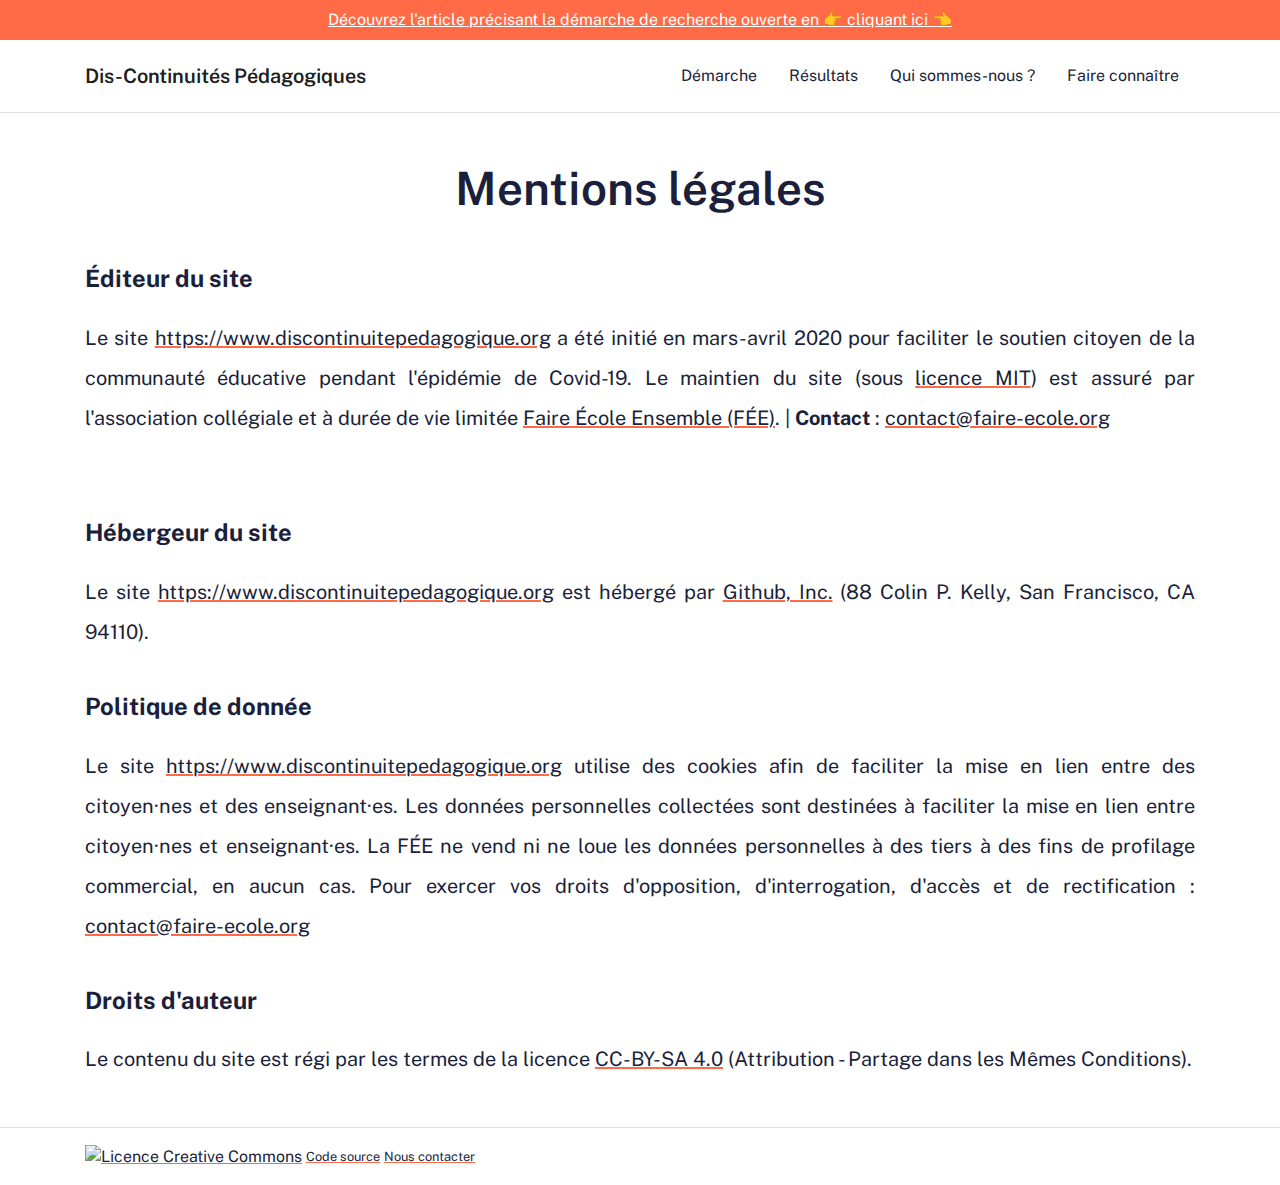
==== mentions-legales.html @ 0b31083a "Update mentions-legales.html" ====
<!doctype html>
<html lang="fr">
  <head>
    <meta charset="utf-8">
    <meta name="viewport" content="width=device-width, initial-scale=1, shrink-to-fit=no">
    <meta name="description" content="Faire École ensemble (Fée) est une association collégiale à durée de vie limitée qui regroupe des citoyen·nes venu·es d’horizons divers (enseignant·es, libristes, agent·es de la fonction publique, chercheur·euses, médiateur·trices numériques, etc.) pour soutenir la communauté éducative pendant l'épidémie de Covid-19.">
    <link rel="shortcut icon" type="image/png" href="assets/img/favicon.png"/>
    <title>Mentions Légales - Dis-continuités pédagogiques</title>

    <!-- OG META -->
    <meta property="og:type" content="website"/>
    <meta property="og:title" content="https://jeveuxaider.faire-ecole.org"/>
    <meta property="og:description" content="Faire École ensemble (Fée) est une association collégiale à durée de vie limitée qui regroupe des citoyen·nes venu·es d’horizons divers (enseignant·es, libristes, agent·es de la fonction publique, chercheur·euses, médiateur·trices numériques, etc.) pour soutenir la communauté éducative pendant l'épidémie de Covid-19."/>
    <meta property="og:image" content="https://jeveuxaider.faire-ecole.org/assets/img/og-image.png"/>
    <meta property="og:image:width" content="1200"/>
    <meta property="og:image:height" content="630"/>
    <meta property="og:image:alt" content="Faire École ensemble (Fée) est une association collégiale à durée de vie limitée qui regroupe des citoyen·nes venu·es d’horizons divers (enseignant·es, libristes, agent·es de la fonction publique, chercheur·euses, médiateur·trices numériques, etc.) pour soutenir la communauté éducative pendant l'épidémie de Covid-19."/>
    <meta property="og:url" content="https://jeveuxaider.faire-ecole.org"/>
    <!-- Bootstrap core CSS -->
    <link rel="stylesheet" href="https://maxcdn.bootstrapcdn.com/bootstrap/4.0.0/css/bootstrap.min.css" integrity="sha384-Gn5384xqQ1aoWXA+058RXPxPg6fy4IWvTNh0E263XmFcJlSAwiGgFAW/dAiS6JXm" crossorigin="anonymous">
    <script src="https://kit.fontawesome.com/4accd42ac8.js" crossorigin="anonymous"></script>

    <!-- Custom CSS  -->
    <link rel="stylesheet" type="text/css" href="assets/fonts/font.css">
    <link rel="stylesheet" type="text/css" href="custom.css">

    <!-- SEO -->
    <meta name="description" content="Soutenons les enseignant·es dans leur épreuve de la (dis)continuité pédagogique">
    <meta name="viewport" content="width=device-width, initial-scale=1">
    <meta http-equiv="Content-Type" content="text/html" charset="utf-8">

    <!-- Fathom - simple website analytics - https://github.com/usefathom/fathom -->
    <script>
      (function(f, a, t, h, o, m){
	  a[h]=a[h]||function(){
	      (a[h].q=a[h].q||[]).push(arguments)
	  };
	  o=f.createElement('script'),
	  m=f.getElementsByTagName('script')[0];
	  o.async=1; o.src=t; o.id='fathom-script';
	  m.parentNode.insertBefore(o,m)
      })(document, window, '//stats.continuitepedagogique.org/tracker.js', 'fathom');
      fathom('set', 'siteId', 'VIVXR');
      fathom('trackPageview');
    </script>
    <!-- / Fathom -->

  </head>

  <!--Start of Tawk.to Script-->
  <script type="text/javascript">
    var Tawk_API=Tawk_API||{}, Tawk_LoadStart=new Date();
    (function(){
	var s1=document.createElement("script"),s0=document.getElementsByTagName("script")[0];
	s1.async=true;
	s1.src='https://embed.tawk.to/5e707c7a8d24fc226588033b/default';
	s1.charset='UTF-8';
	s1.setAttribute('crossorigin','*');
	s0.parentNode.insertBefore(s1,s0);
    })();
  </script>
  <!--End of Tawk.to Script-->

  <body class="h-100">
    <!-- alert -->
    <a href="https://medium.com/continuit%C3%A9-p%C3%A9dagogique/une-recherche-ouverte-et-citoyen-ne-pour-t%C3%A9moigner-des-r%C3%A9alit%C3%A9s-de-la-continuit%C3%A9-p%C3%A9dagogique-6f49997f232b" class="bg-orange px-3 py-2 text-center text-white d-block">Découvrez l'article précisant la démarche de recherche ouverte en 👉 cliquant ici 👈</a>
    <!-- Navbar -->
    <nav class="navbar navbar-light bg-white border-bottom justify-content-between">
      <div class="container py-2">
        <a class="navbar-brand" href="https://discontinuitepedagogique.org/">Dis-Continuités Pédagogiques</a>
        <ul class="nav nav-pills justify-content-end">
	  <li class="nav-item">
            <a class="nav-link" href="https://discontinuitepedagogique.org#demarche">Démarche</a>
          </li>
          <li class="nav-item">
            <a class="nav-link" href="https://discontinuitepedagogique.org#resultats">Résultats</a>
          </li>
	  <li class="nav-item">
            <a class="nav-link" href="https://discontinuitepedagogique.org#qui-sommes-nous">Qui sommes-nous ?</a>	
          </li>
	   <li class="nav-item">
            <a class="nav-link" href="https://discontinuitepedagogique.org#faire-connaitre">Faire connaître</a>
          </li>	
        </ul>
      </div>
    </nav>
    <main class="container legal">
      <h1 class="text-center my-5">Mentions légales</h1>
      <h4>Éditeur du site</h4>
      <p>
        Le site <a href="https://www.discontinuitepedagogique.org">https://www.discontinuitepedagogique.org</a> a été initié en mars-avril 2020 pour faciliter le soutien citoyen de la communauté éducative pendant l'épidémie de Covid-19. Le maintien du site (sous <a href="https://github.com/Faire-Ecole/www">licence MIT</a>) est assuré par l'association collégiale et à durée de vie limitée <a href="https://wiki.faire-ecole.org/wiki/Association_Faire_Ecole_Ensemble">Faire École Ensemble (FÉE)</a>. | <span class="font-bold">Contact</span> : <a href="mailto:contact@faire-ecole.org">contact@faire-ecole.org</a><br><br>
      </p>
      <h4>Hébergeur du site</h4>
      <p>
        Le site <a href="https://www.discontinuitepedagogique.org">https://www.discontinuitepedagogique.org</a> est hébergé par <a href="https://github.com">Github, Inc.</a> (88 Colin P. Kelly, San Francisco, CA 94110). 
      </p>
      <h4>Politique de donnée</h4>
      <p>
        Le site <a href="https://www.discontinuitepedagogique.org">https://www.discontinuitepedagogique.org</a> utilise des cookies afin de faciliter la mise en lien entre des citoyen·nes et des enseignant·es.
        Les données personnelles collectées sont destinées à faciliter la mise en lien entre citoyen·nes et enseignant·es. La FÉE ne vend ni ne loue les données personnelles à des tiers à des fins de profilage commercial, en aucun cas.
        Pour exercer vos droits d'opposition, d'interrogation, d'accès et de rectification : <a href="contact@faire-ecole.org">contact@faire-ecole.org</a>
      </p>
      <h4>Droits d'auteur</h4>
      <p>
        Le contenu du site est régi par les termes de la licence <a href="https://creativecommons.org/licenses/by-sa/4.0/deed.fr">CC-BY-SA 4.0</a> (Attribution - Partage dans les Mêmes Conditions).
      </p>
    </main>

    <!-- footer -->
    <div class="footer mt-5 py-3 border-top">
      <div class="container clearfix">
	<a rel="license" href="https://creativecommons.org/licenses/by-sa/4.0/deed.fr"><img alt="Licence Creative Commons" style="border-width:0" src="https://i.creativecommons.org/l/by-sa/3.0/fr/80x15.png" /></a>
  <a href="https://github.com/Faire-Ecole/discontinuite-peda" class="small">Code source</a>
  <a href="mailto:contact@faire-ecole.org" class="small">Nous contacter</a>
      </div>
    </div>


    <!-- JS & Scripts -->
    <script src="https://code.jquery.com/jquery-3.2.1.slim.min.js" integrity="sha384-KJ3o2DKtIkvYIK3UENzmM7KCkRr/rE9/Qpg6aAZGJwFDMVNA/GpGFF93hXpG5KkN" crossorigin="anonymous"></script>
    <script src="https://cdnjs.cloudflare.com/ajax/libs/popper.js/1.12.9/umd/popper.min.js" integrity="sha384-ApNbgh9B+Y1QKtv3Rn7W3mgPxhU9K/ScQsAP7hUibX39j7fakFPskvXusvfa0b4Q" crossorigin="anonymous"></script>
    <script src="https://maxcdn.bootstrapcdn.com/bootstrap/4.0.0/js/bootstrap.min.js" integrity="sha384-JZR6Spejh4U02d8jOt6vLEHfe/JQGiRRSQQxSfFWpi1MquVdAyjUar5+76PVCmYl" crossorigin="anonymous"></script>
  </body>
</html>
---- assets/fonts/font.css ----
/* public-sans-regular - latin */
@font-face {
  font-family: 'Public Sans';
  font-style: normal;
  font-weight: 400;
  src: url('./public-sans-v3-latin/public-sans-v3-latin-regular.eot'); /* IE9 Compat Modes */
  src: local(''),
       url('./public-sans-v3-latin/public-sans-v3-latin-regular.eot?#iefix') format('embedded-opentype'), /* IE6-IE8 */
       url('./public-sans-v3-latin/public-sans-v3-latin-regular.woff2') format('woff2'), /* Super Modern Browsers */
       url('./public-sans-v3-latin/public-sans-v3-latin-regular.woff') format('woff'), /* Modern Browsers */
       url('./public-sans-v3-latin/public-sans-v3-latin-regular.ttf') format('truetype'), /* Safari, Android, iOS */
       url('./public-sans-v3-latin/public-sans-v3-latin-regular.svg#PublicSans') format('svg'); /* Legacy iOS */
}

/* public-sans-500 - latin */
@font-face {
  font-family: 'Public Sans';
  font-style: normal;
  font-weight: 500;
  src: url('./public-sans-v3-latin/public-sans-v3-latin-500.eot'); /* IE9 Compat Modes */
  src: local(''),
       url('./public-sans-v3-latin/public-sans-v3-latin-500.eot?#iefix') format('embedded-opentype'), /* IE6-IE8 */
       url('./public-sans-v3-latin/public-sans-v3-latin-500.woff2') format('woff2'), /* Super Modern Browsers */
       url('./public-sans-v3-latin/public-sans-v3-latin-500.woff') format('woff'), /* Modern Browsers */
       url('./public-sans-v3-latin/public-sans-v3-latin-500.ttf') format('truetype'), /* Safari, Android, iOS */
       url('./public-sans-v3-latin/public-sans-v3-latin-500.svg#PublicSans') format('svg'); /* Legacy iOS */
}

/* public-sans-600 - latin */
@font-face {
  font-family: 'Public Sans';
  font-style: normal;
  font-weight: 600;
  src: url('./public-sans-v3-latin/public-sans-v3-latin-600.eot'); /* IE9 Compat Modes */
  src: local(''),
       url('./public-sans-v3-latin/public-sans-v3-latin-600.eot?#iefix') format('embedded-opentype'), /* IE6-IE8 */
       url('./public-sans-v3-latin/public-sans-v3-latin-600.woff2') format('woff2'), /* Super Modern Browsers */
       url('./public-sans-v3-latin/public-sans-v3-latin-600.woff') format('woff'), /* Modern Browsers */
       url('./public-sans-v3-latin/public-sans-v3-latin-600.ttf') format('truetype'), /* Safari, Android, iOS */
       url('./public-sans-v3-latin/public-sans-v3-latin-600.svg#PublicSans') format('svg'); /* Legacy iOS */
}

/* public-sans-700 - latin */
@font-face {
  font-family: 'Public Sans';
  font-style: normal;
  font-weight: 700;
  src: url('./public-sans-v3-latin/public-sans-v3-latin-700.eot'); /* IE9 Compat Modes */
  src: local(''),
       url('./public-sans-v3-latin/public-sans-v3-latin-700.eot?#iefix') format('embedded-opentype'), /* IE6-IE8 */
       url('./public-sans-v3-latin/public-sans-v3-latin-700.woff2') format('woff2'), /* Super Modern Browsers */
       url('./public-sans-v3-latin/public-sans-v3-latin-700.woff') format('woff'), /* Modern Browsers */
       url('./public-sans-v3-latin/public-sans-v3-latin-700.ttf') format('truetype'), /* Safari, Android, iOS */
       url('./public-sans-v3-latin/public-sans-v3-latin-700.svg#PublicSans') format('svg'); /* Legacy iOS */
}

/* public-sans-italic - latin */
@font-face {
  font-family: 'Public Sans';
  font-style: italic;
  font-weight: 400;
  src: url('./public-sans-v3-latin/public-sans-v3-latin-italic.eot'); /* IE9 Compat Modes */
  src: local(''),
       url('./public-sans-v3-latin/public-sans-v3-latin-italic.eot?#iefix') format('embedded-opentype'), /* IE6-IE8 */
       url('./public-sans-v3-latin/public-sans-v3-latin-italic.woff2') format('woff2'), /* Super Modern Browsers */
       url('./public-sans-v3-latin/public-sans-v3-latin-italic.woff') format('woff'), /* Modern Browsers */
       url('./public-sans-v3-latin/public-sans-v3-latin-italic.ttf') format('truetype'), /* Safari, Android, iOS */
       url('./public-sans-v3-latin/public-sans-v3-latin-italic.svg#PublicSans') format('svg'); /* Legacy iOS */
}

/* public-sans-500italic - latin */
@font-face {
  font-family: 'Public Sans';
  font-style: italic;
  font-weight: 500;
  src: url('./public-sans-v3-latin/public-sans-v3-latin-500italic.eot'); /* IE9 Compat Modes */
  src: local(''),
       url('./public-sans-v3-latin/public-sans-v3-latin-500italic.eot?#iefix') format('embedded-opentype'), /* IE6-IE8 */
       url('./public-sans-v3-latin/public-sans-v3-latin-500italic.woff2') format('woff2'), /* Super Modern Browsers */
       url('./public-sans-v3-latin/public-sans-v3-latin-500italic.woff') format('woff'), /* Modern Browsers */
       url('./public-sans-v3-latin/public-sans-v3-latin-500italic.ttf') format('truetype'), /* Safari, Android, iOS */
       url('./public-sans-v3-latin/public-sans-v3-latin-500italic.svg#PublicSans') format('svg'); /* Legacy iOS */
}

/* public-sans-600italic - latin */
@font-face {
  font-family: 'Public Sans';
  font-style: italic;
  font-weight: 600;
  src: url('./public-sans-v3-latin/public-sans-v3-latin-600italic.eot'); /* IE9 Compat Modes */
  src: local(''),
       url('./public-sans-v3-latin/public-sans-v3-latin-600italic.eot?#iefix') format('embedded-opentype'), /* IE6-IE8 */
       url('./public-sans-v3-latin/public-sans-v3-latin-600italic.woff2') format('woff2'), /* Super Modern Browsers */
       url('./public-sans-v3-latin/public-sans-v3-latin-600italic.woff') format('woff'), /* Modern Browsers */
       url('./public-sans-v3-latin/public-sans-v3-latin-600italic.ttf') format('truetype'), /* Safari, Android, iOS */
       url('./public-sans-v3-latin/public-sans-v3-latin-600italic.svg#PublicSans') format('svg'); /* Legacy iOS */
}

/* public-sans-700italic - latin */
@font-face {
  font-family: 'Public Sans';
  font-style: italic;
  font-weight: 700;
  src: url('./public-sans-v3-latin/public-sans-v3-latin-700italic.eot'); /* IE9 Compat Modes */
  src: local(''),
       url('./public-sans-v3-latin/public-sans-v3-latin-700italic.eot?#iefix') format('embedded-opentype'), /* IE6-IE8 */
       url('./public-sans-v3-latin/public-sans-v3-latin-700italic.woff2') format('woff2'), /* Super Modern Browsers */
       url('./public-sans-v3-latin/public-sans-v3-latin-700italic.woff') format('woff'), /* Modern Browsers */
       url('./public-sans-v3-latin/public-sans-v3-latin-700italic.ttf') format('truetype'), /* Safari, Android, iOS */
       url('./public-sans-v3-latin/public-sans-v3-latin-700italic.svg#PublicSans') format('svg'); /* Legacy iOS */
}
---- custom.css ----
body {
  font-family: "Public Sans", "Work Sans", sans-serif;
  background-color: white;
  color: #1b1f3b;
}

.bg-orange {
  background-color: #ff6b46;
}

.bg-blue {
  background-color: #0d6fec;
}
.txt-blue {
  color: #375abb;
}
.txt-white {
  color: white;
}
.font-bold {
  font-weight: 800;
}
.font-semi-bold {
  font-weight: 700;
}
.font-light {
  font-weight: 200;
}
.box-title {
  font-size: 24px;
}
.box-title-side {
  font-size: 20px;
}
.highlight {
  background-color: #ff6b46;
  color: white;
  padding: 5px;
}
.footer {
  left: 0;
  width: 100%;
  background-color: white;
  color: white;
}
.nav-pills .nav-link.active {
  border-bottom: solid 2px #ff6b46;
  background-color: transparent;
  color: #1b1f3b;
  border-radius: 0;
}
.step-case {
  width: 70%;
}

.home-message .title {
  font-size: 48px;
}
.home-message p {
  font-size: 24px;
  line-height: 50px;
}
.manifeste p {
  font-size: 18px;
  line-height: 35px;
  text-align: justify;
}
.opacity-40 {
  opacity: 0.4;
}
.que-faire h3 {
  font-weight: 600;
}
.rounded-50 {
  border-radius: 50px;
}
.border-top-large {
  border-top: solid 10px #ff6b46;
}

.navbar-brand {
  font-size: 20px;
  text-decoration: none;
  font-weight: 600;
}
.navbar-brand:hover {
  text-decoration: none;
  font-size: 20px;
}

h1 {
  font-size: 46px;
  font-weight: 600; /* semibold */
}

h2 {
  font-size: 24px;
  font-weight: 600; /* semibold */
}

p {
  font-size: 18px;
  
}
#appel-mobilisation-section p {
  text-align: justify;
}
.appel-title {
  display: inline-block;
  font-size: 22px;
  font-weight: normal;
  color: white;
  background-color: #ff6b46;

  padding: 6px 10px;
  margin-left: -10px;

  /* min-width: 240px; */
}

.highlight-blue {
  color: #0d6fec;
}

.highlight-orange {
  color: #ff6b46;
}

.lead {
  font-size: 24px;
  font-weight: 400; /* medium */
}

a {
  color: rgb(27, 31, 59);
  text-decoration: underline;
  text-decoration-color: #ff6b46;
}

a.nav-link {
  text-decoration: none;
}

a.btn {
  text-decoration: none;
}

.border-bottom-blue {
  border-bottom: solid 5px #0d6fec;
}

.border-top-blue {
  border-top: solid 5px #0d6fec;
}
.border-cp {
  border: solid 3px #0d6fec;
}

.card-buttonbar {
  text-align: center;
}

.btn-card {
  border-radius: 18px;
  border-color: #0d6fec;
  border-width: 2px;
  background-color: white;
  color: #0d6fec;
  padding: 2px 10px;

  margin: 0 auto;
  text-align: center;
}

.card_container {
  display: flex;
  align-items: center;
}

.illu_bg-rect {
  background-color: #0d6fec;
  border-color: #0d6fec;

  background-color: #0d6fec;
  border-color: #0d6fec;
  height: 18rem;
  position: absolute;
  left: 0;
  right: 0;
  border-radius: 10px;
}

.card {
  background-color: #0d6fec;
  border-color: #0d6fec;
  border-radius: 10px;
  border-width: 10px;
}
.card-body {
  background-color: white;
  border-color: white;
  border-radius: 5px;
  border-width: 3px;
  color: #0d6fec;
  padding-top: 0.75rem;
  padding-bottom: 0.75rem;
}

.card-title {
  font-weight: 700; /* semibold */
  text-align: center !important;
  font-size: 16px;
}
dl {
  font-size: 12px;
}

dt {
  font-variant-caps: small-caps;
  font-weight: 500; /* medium */
  text-transform: lowercase;
}
dd {
  font-size: 120%;
}

.illu_card {
  width: 100%;
  height: auto;
  margin-bottom: -10px;
}

.appel-mobilisation-section--content {
  position: relative;
}

.appel-mobilisation-section--content.is--closed {
  max-height: 10em;
  overflow: hidden;
}

.appel-mobilisation-section--toggleButton {
  position: absolute;
  width: 100%;
  top: 0;
  bottom: 0;
  background: linear-gradient(
    rgba(255, 255, 255, 0) 0%,
    rgba(255, 255, 255, 1) 70%
  );

  display: flex;
  justify-content: center;
  align-items: flex-end;
}

.appel-mobilisation-section--toggleButton button {
  border-radius: 18px;
  border: 2px solid currentColor;
  background-color: white;
  color: #ff6b46;
  padding: 2px 8px;
  font-size: inherit;

  margin: 0 auto;
  text-align: center;

  cursor: pointer;
}

.appel-mobilisation-section--toggleButton button:hover,
.appel-mobilisation-section--toggleButton button:focus {
  background-color: #ff6b46;
  color: white;
}

.legal p {
  font-size: 20px;
  line-height: 40px;
  text-align: justify
}
.legal h4 {
  margin-top: 40px;
  margin-bottom: 25px;
  font-weight: 800;
}

.soutiens {
  border: solid 4px #0d6fec;
  min-height: 200px;
}

li {
  list-style-type: none;
}
.nav-calendar{
  border-bottom: none;
}
#calendar .nav-link.active {
  border: none;
}
#calendar .nav-link:hover {
  border: none;
  
}
#calendar .nav-item {
  font-size: 25px;
}
#contributeurs p {
  font-size:18px;
  text-align: justify;
}
.number {
  background-color: #0d6fec;
  border-radius:50%;
  width:70px;
  height:70px;
}
#contributeurs .number-p {
  font-size:45px;
  
  font-weight: 600;
}
#engagements ul {
  padding:25px;
}
#engagements li {
  margin-bottom:20px;
}
#engagements li:before {
  content: "\f00c"; /* FontAwesome Unicode */
  font-family: FontAwesome;
  display: inline-block;
  margin-left: -1.3em;
  width: 1.3em; /* same as padding-left set on li */
}
.hr-title {
  border:solid 2px #ff6b46; 
}
#forms ul {
  font-size: 18px;
}
#forms ul li:before {
  content: "\2022";
  width: 4em;
  margin-left: -1.7em;
  margin-right: 1em;
}
#forms h2 {
  font-size: 38px;
}
#forms a:hover {
  opacity: 0.95;
}
.hr-timeline {
  border-left: solid 10px #ff6b46;
  height:100%;
}
.base-font {
  font-size: 18px;
}
.base-font li {
  margin-bottom:15px;
}
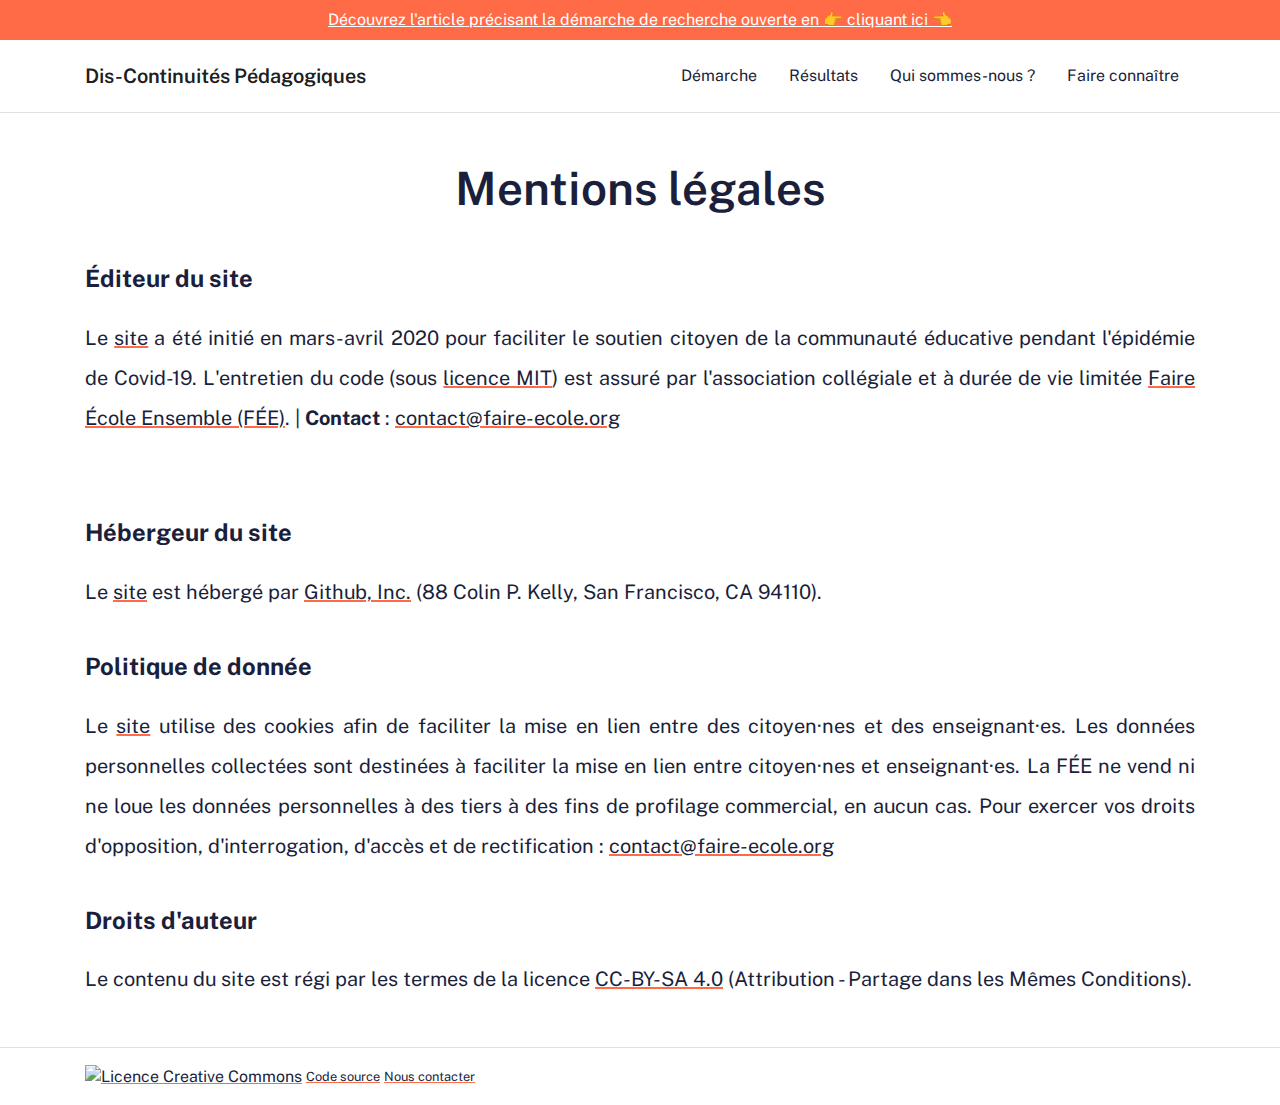
==== commit f8d14b62: "Update mentions-legales.html" ====
--- a/mentions-legales.html
+++ b/mentions-legales.html
@@ -88,15 +88,15 @@
       <h1 class="text-center my-5">Mentions légales</h1>
       <h4>Éditeur du site</h4>
       <p>
-        Le site <a href="https://www.discontinuitepedagogique.org">https://www.discontinuitepedagogique.org</a> a été initié en mars-avril 2020 pour faciliter le soutien citoyen de la communauté éducative pendant l'épidémie de Covid-19. Le maintien du site (sous <a href="https://github.com/Faire-Ecole/www">licence MIT</a>) est assuré par l'association collégiale et à durée de vie limitée <a href="https://wiki.faire-ecole.org/wiki/Association_Faire_Ecole_Ensemble">Faire École Ensemble (FÉE)</a>. | <span class="font-bold">Contact</span> : <a href="mailto:contact@faire-ecole.org">contact@faire-ecole.org</a><br><br>
+        Le <a href="https://www.discontinuitepedagogique.org">site</a> a été initié en mars-avril 2020 pour faciliter le soutien citoyen de la communauté éducative pendant l'épidémie de Covid-19. L'entretien du code (sous <a href="https://github.com/Faire-Ecole/www">licence MIT</a>) est assuré par l'association collégiale et à durée de vie limitée <a href="https://wiki.faire-ecole.org/wiki/Association_Faire_Ecole_Ensemble">Faire École Ensemble (FÉE)</a>. | <span class="font-bold">Contact</span> : <a href="mailto:contact@faire-ecole.org">contact@faire-ecole.org</a><br><br>
       </p>
       <h4>Hébergeur du site</h4>
       <p>
-        Le site <a href="https://www.discontinuitepedagogique.org">https://www.discontinuitepedagogique.org</a> est hébergé par <a href="https://github.com">Github, Inc.</a> (88 Colin P. Kelly, San Francisco, CA 94110). 
+        Le <a href="https://www.discontinuitepedagogique.org">site</a> est hébergé par <a href="https://github.com">Github, Inc.</a> (88 Colin P. Kelly, San Francisco, CA 94110). 
       </p>
       <h4>Politique de donnée</h4>
       <p>
-        Le site <a href="https://www.discontinuitepedagogique.org">https://www.discontinuitepedagogique.org</a> utilise des cookies afin de faciliter la mise en lien entre des citoyen·nes et des enseignant·es.
+        Le <a href="https://www.discontinuitepedagogique.org">site</a> utilise des cookies afin de faciliter la mise en lien entre des citoyen·nes et des enseignant·es.
         Les données personnelles collectées sont destinées à faciliter la mise en lien entre citoyen·nes et enseignant·es. La FÉE ne vend ni ne loue les données personnelles à des tiers à des fins de profilage commercial, en aucun cas.
         Pour exercer vos droits d'opposition, d'interrogation, d'accès et de rectification : <a href="contact@faire-ecole.org">contact@faire-ecole.org</a>
       </p>
